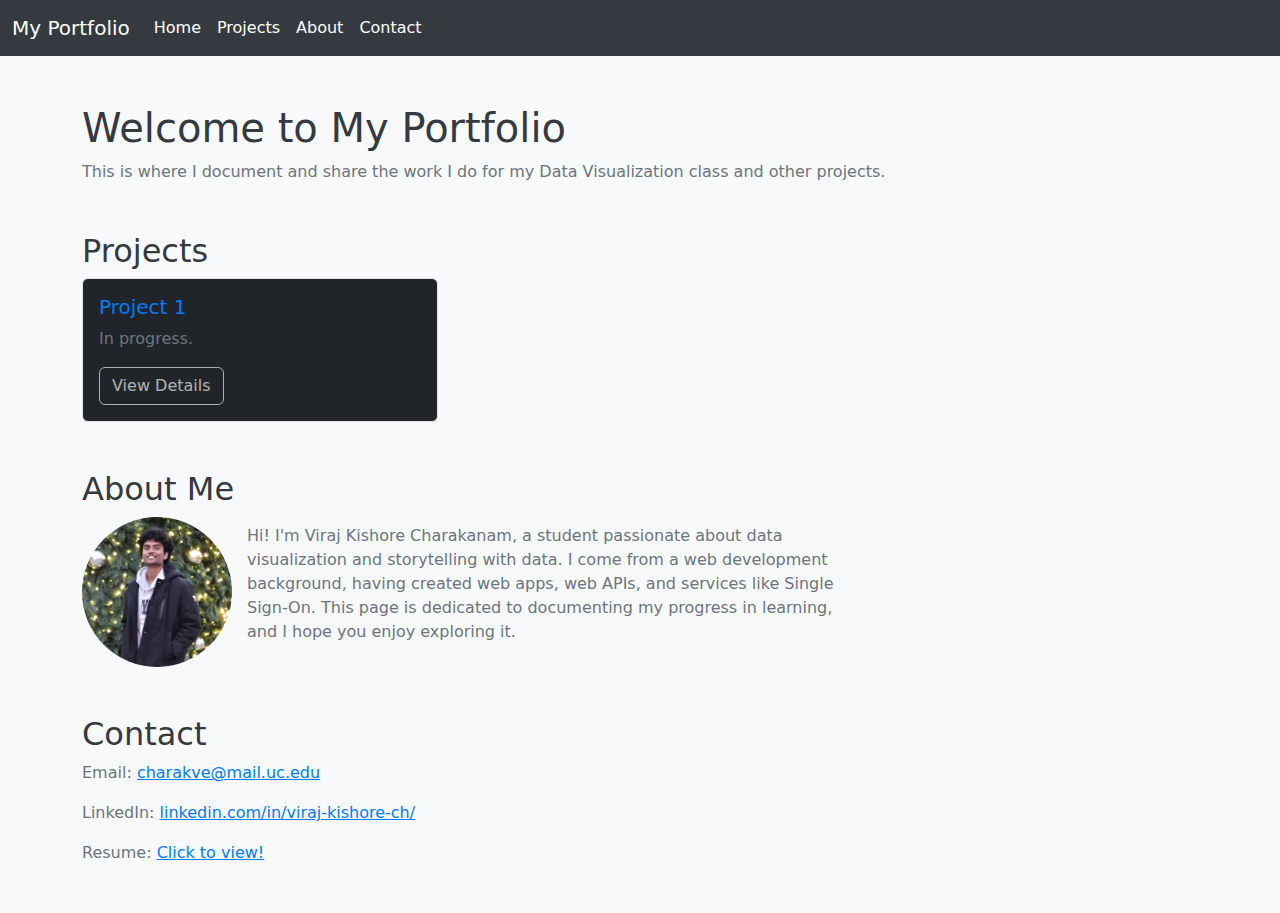
==== index.html @ e8dd8a04 "First commit" ====
<!DOCTYPE html>
<html lang="en">
<head>
    <meta charset="UTF-8">
    <meta name="viewport" content="width=device-width, initial-scale=1.0">
    <title>Portfolio</title>
    <link href="https://cdn.jsdelivr.net/npm/bootstrap@5.3.0-alpha3/dist/css/bootstrap.min.css" rel="stylesheet">
    <link rel="stylesheet" href="style.css" class="css">
</head>
<body>
    <nav class="navbar navbar-expand-lg navbar-dark">
        <div class="container-fluid">
            <a class="navbar-brand" href="#">My Portfolio</a>
            <button class="navbar-toggler" type="button" data-bs-toggle="collapse" data-bs-target="#navbarNav" aria-controls="navbarNav" aria-expanded="false" aria-label="Toggle navigation">
                <span class="navbar-toggler-icon"></span>
            </button>
            <div class="collapse navbar-collapse" id="navbarNav">
                <ul class="navbar-nav">
                    <li class="nav-item">
                        <a class="nav-link" href="#home">Home</a>
                    </li>
                    <li class="nav-item">
                        <a class="nav-link" href="#projects">Projects</a>
                    </li>
                    <li class="nav-item">
                        <a class="nav-link" href="#about">About</a>
                    </li>
                    <li class="nav-item">
                        <a class="nav-link" href="#contact">Contact</a>
                    </li>
                </ul>
            </div>
        </div>
    </nav>

    <div class="container my-5">
        <section id="home" class="mb-5">
            <h1>Welcome to My Portfolio</h1>
            <p>This is where I document and share the work I do for my Data Visualization class and other projects.</p>
        </section>

        <section id="projects" class="mb-5">
            <h2>Projects</h2>
            <div class="row">
                <div class="col-md-4">
                    <div class="card bg-dark text-light">
                        <div class="card-body">
                            <h5 class="card-title">Project 1</h5>
                            <p class="card-text">In progress.</p>
                            <a href="#" class="btn btn-custom disabled">View Details</a>
                        </div>
                    </div>
                </div>
            </div>
        </section>

        <section id="about" class="mb-5">
            <h2>About Me</h2>
            <div class="d-flex align-items-center">
                <img src="img/About.jpeg" alt="Your Image" class="about-image">
                <p class="about-text">Hi! I'm Viraj Kishore Charakanam, a student passionate about data visualization and storytelling with data. I come from a web development background, having created web apps, web APIs, and services like Single Sign-On. This page is dedicated to documenting my progress in learning, and I hope you enjoy exploring it.</p>
            </div>
            <div class="mt-3">
                
            </div>
        </section>

        <section id="contact">
            <h2>Contact</h2>
            <p>Email: <a href="mailto:charakve@mail.uc.edu">charakve@mail.uc.edu</a></p>
            <p>LinkedIn: <a href="https://www.linkedin.com/in/viraj-kishore-ch/" target="_blank">linkedin.com/in/viraj-kishore-ch/</a></p>
            <p>Resume: <a href="https://drive.google.com/file/d/1y7K5fSOv0CnfMQTiG7gaHU9CQvKmdCAx/view?usp=sharing" target="_blank">Click to view!</a></p>
        </section>
    </div>

    <script src="https://cdn.jsdelivr.net/npm/bootstrap@5.3.0-alpha3/dist/js/bootstrap.bundle.min.js"></script>
</body>
</html>
---- style.css ----
body {
    background-color: #f8f9fa; /* Light grey background */
    color: #212529; /* Dark text */
}
.navbar {
    background-color: #343a40; /* Dark grey navbar */
}
.navbar-brand, .nav-link {
    color: #ffffff !important; /* White text for navbar */
}
.btn-custom {
    background-color: #007bff; /* Primary blue buttons */
    color: #ffffff;
}
.btn-custom:hover {
    background-color: #0056b3; /* Darker blue on hover */
}
h1, h2 {
    color: #343a40; /* Dark grey for headings */
}
p {
    color: #6c757d; /* Muted grey for paragraphs */
}
.card {
    border: 1px solid #dee2e6; /* Light grey border */
    background-color: #ffffff; /* White card background */
}
.card-title {
    color: #007bff; /* Blue for card titles */
}
.card-text {
    color: #6c757d; /* Muted grey for card descriptions */
}
a {
    color: #007bff; /* Blue links */
}
a:hover {
    color: #0056b3; /* Darker blue on hover */
}
.about-image {
    max-width: 150px;
    border-radius: 50%;
    margin-right: 15px;
}
.about-text {
    max-width: 600px;
}
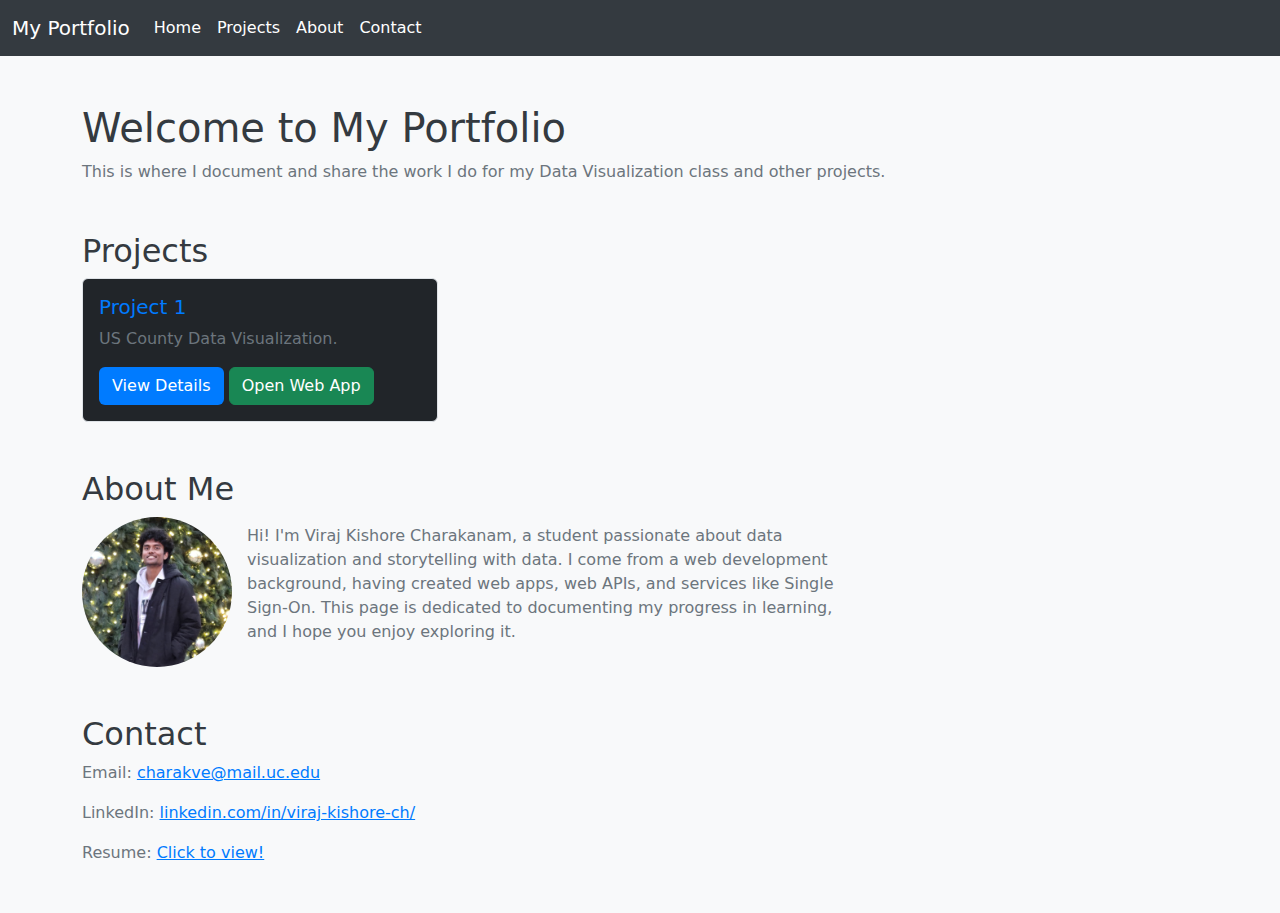
==== commit a2ea542f: "Update style.css" ====
--- a/index.html
+++ b/index.html
@@ -46,13 +46,15 @@
                     <div class="card bg-dark text-light">
                         <div class="card-body">
                             <h5 class="card-title">Project 1</h5>
-                            <p class="card-text">In progress.</p>
-                            <a href="#" class="btn btn-custom disabled">View Details</a>
+                            <p class="card-text">US County Data Visualization.</p>
+                            <a href="README.html" class="btn btn-custom">View Details</a>
+                            <a href="https://data-vis-project-1-jet.vercel.app/" class="btn btn-success" target="_blank">Open Web App</a>
                         </div>
                     </div>
                 </div>
             </div>
         </section>
+        
 
         <section id="about" class="mb-5">
             <h2>About Me</h2>
--- a/style.css
+++ b/style.css
@@ -1,6 +1,6 @@
 body {
-    background-color: #f8f9fa; /* Light grey background */
-    color: #212529; /* Dark text */
+    background-color: #f8f9fa; 
+    color: #212529; 
 }
 .navbar {
     background-color: #343a40; /* Dark grey navbar */
@@ -9,7 +9,7 @@
     color: #ffffff !important; /* White text for navbar */
 }
 .btn-custom {
-    background-color: #007bff; /* Primary blue buttons */
+    background-color: #007bff; 
     color: #ffffff;
 }
 .btn-custom:hover {
@@ -22,17 +22,17 @@
     color: #6c757d; /* Muted grey for paragraphs */
 }
 .card {
-    border: 1px solid #dee2e6; /* Light grey border */
-    background-color: #ffffff; /* White card background */
+    border: 1px solid #dee2e6; 
+    background-color: #ffffff; 
 }
 .card-title {
-    color: #007bff; /* Blue for card titles */
+    color: #007bff; 
 }
 .card-text {
     color: #6c757d; /* Muted grey for card descriptions */
 }
 a {
-    color: #007bff; /* Blue links */
+    color: #007bff; 
 }
 a:hover {
     color: #0056b3; /* Darker blue on hover */
@@ -44,4 +44,4 @@
 }
 .about-text {
     max-width: 600px;
-}+}
